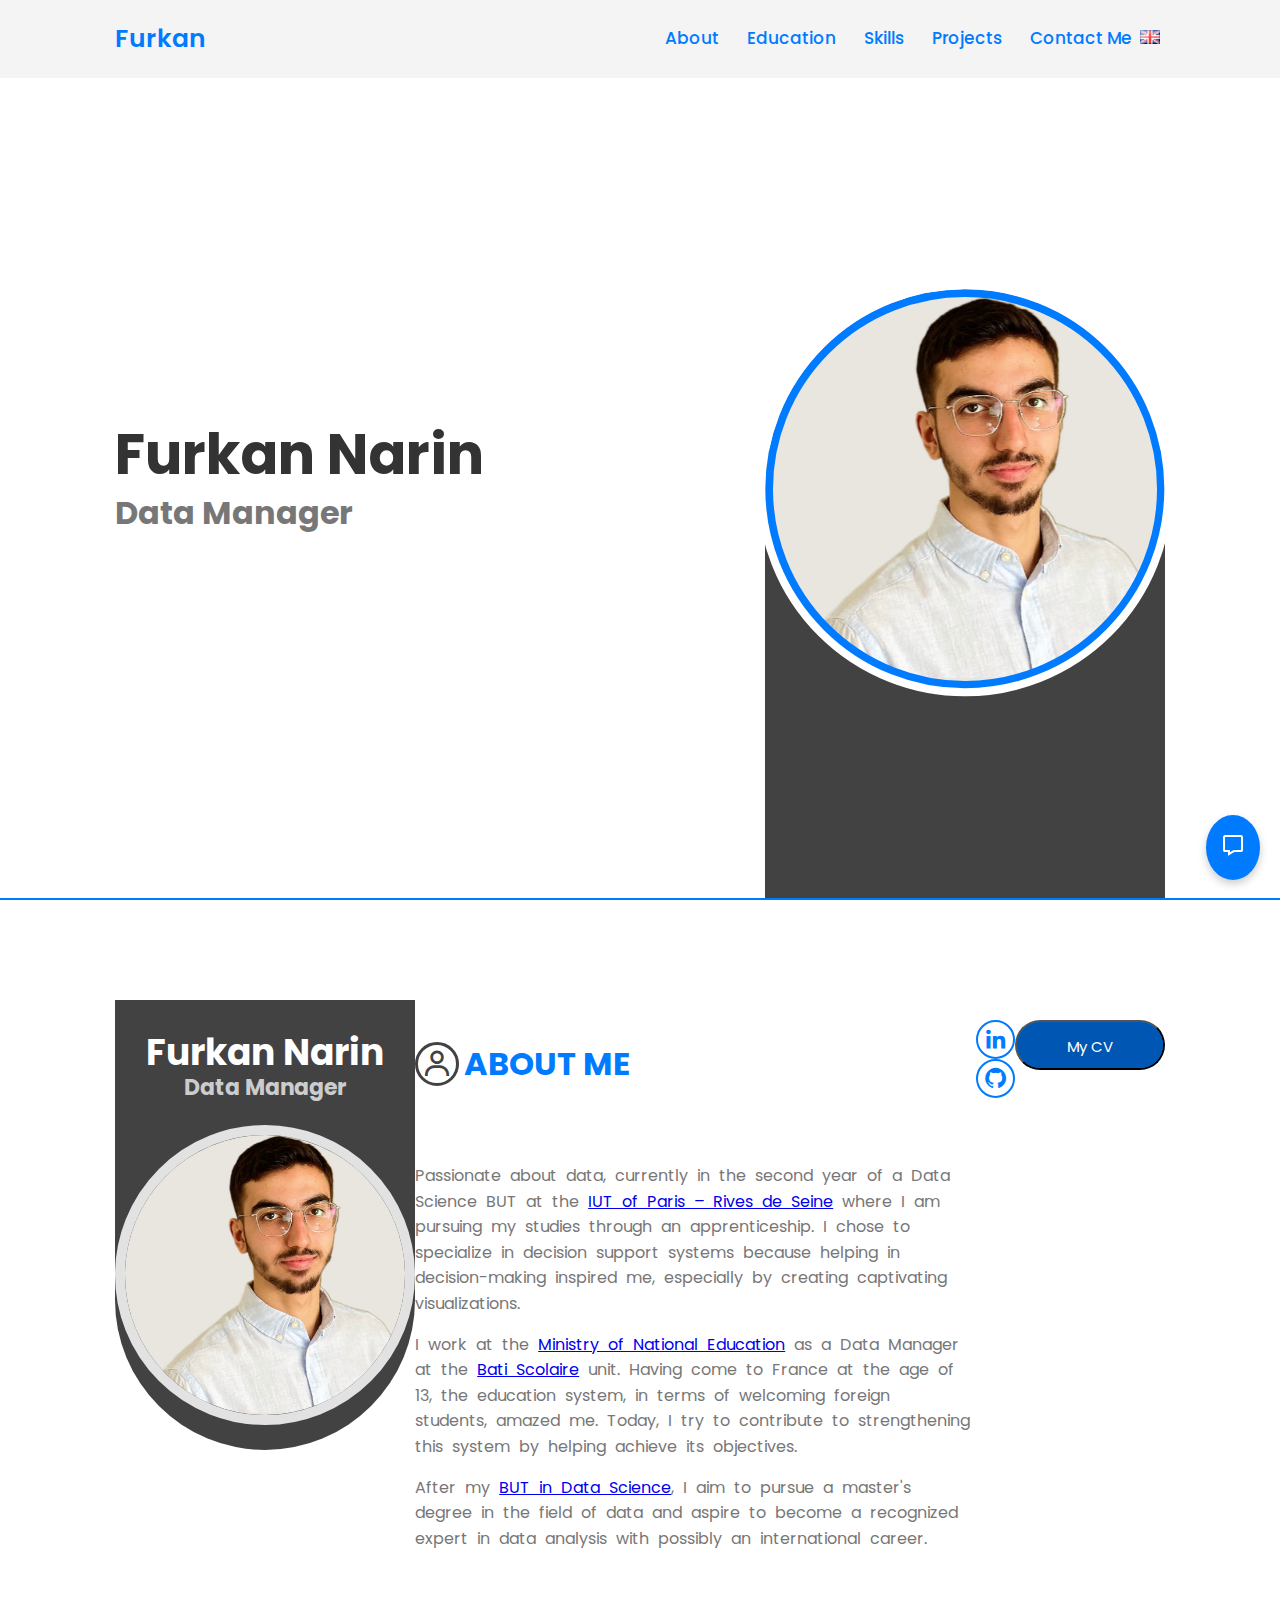
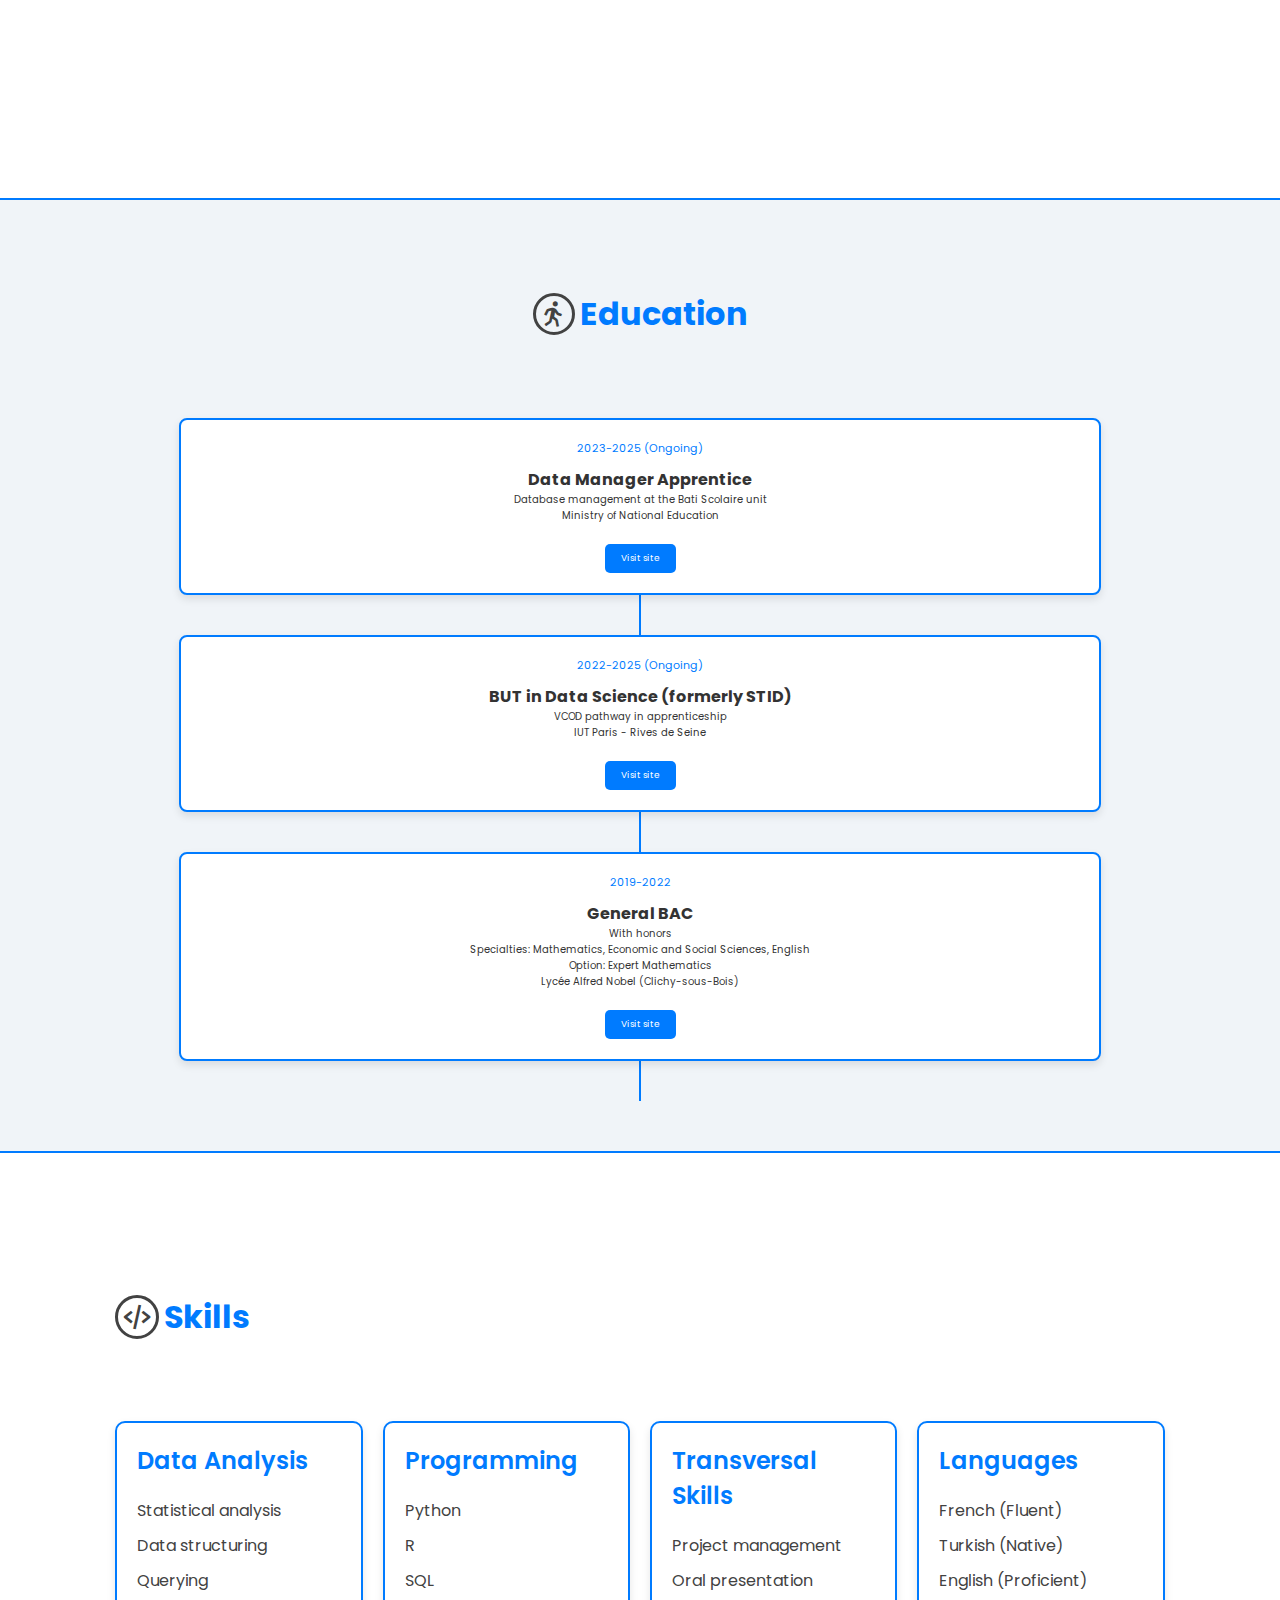
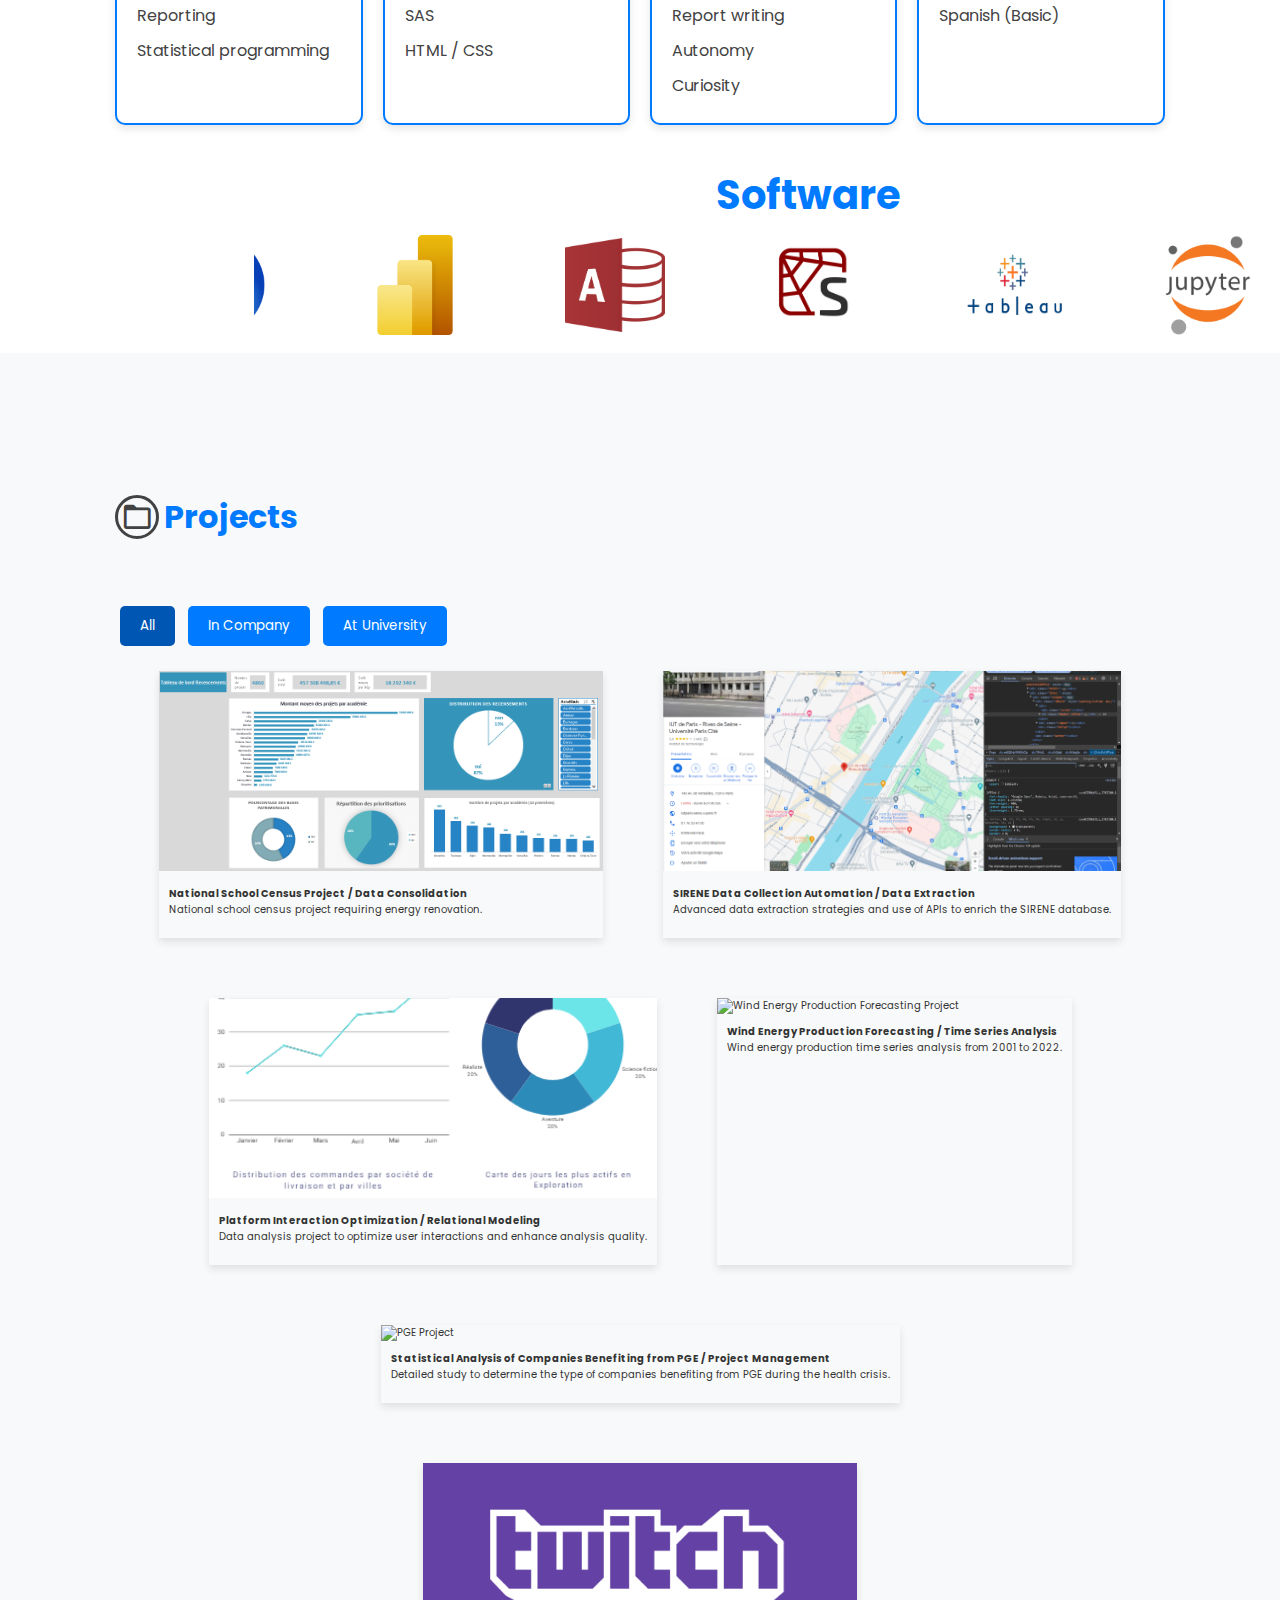
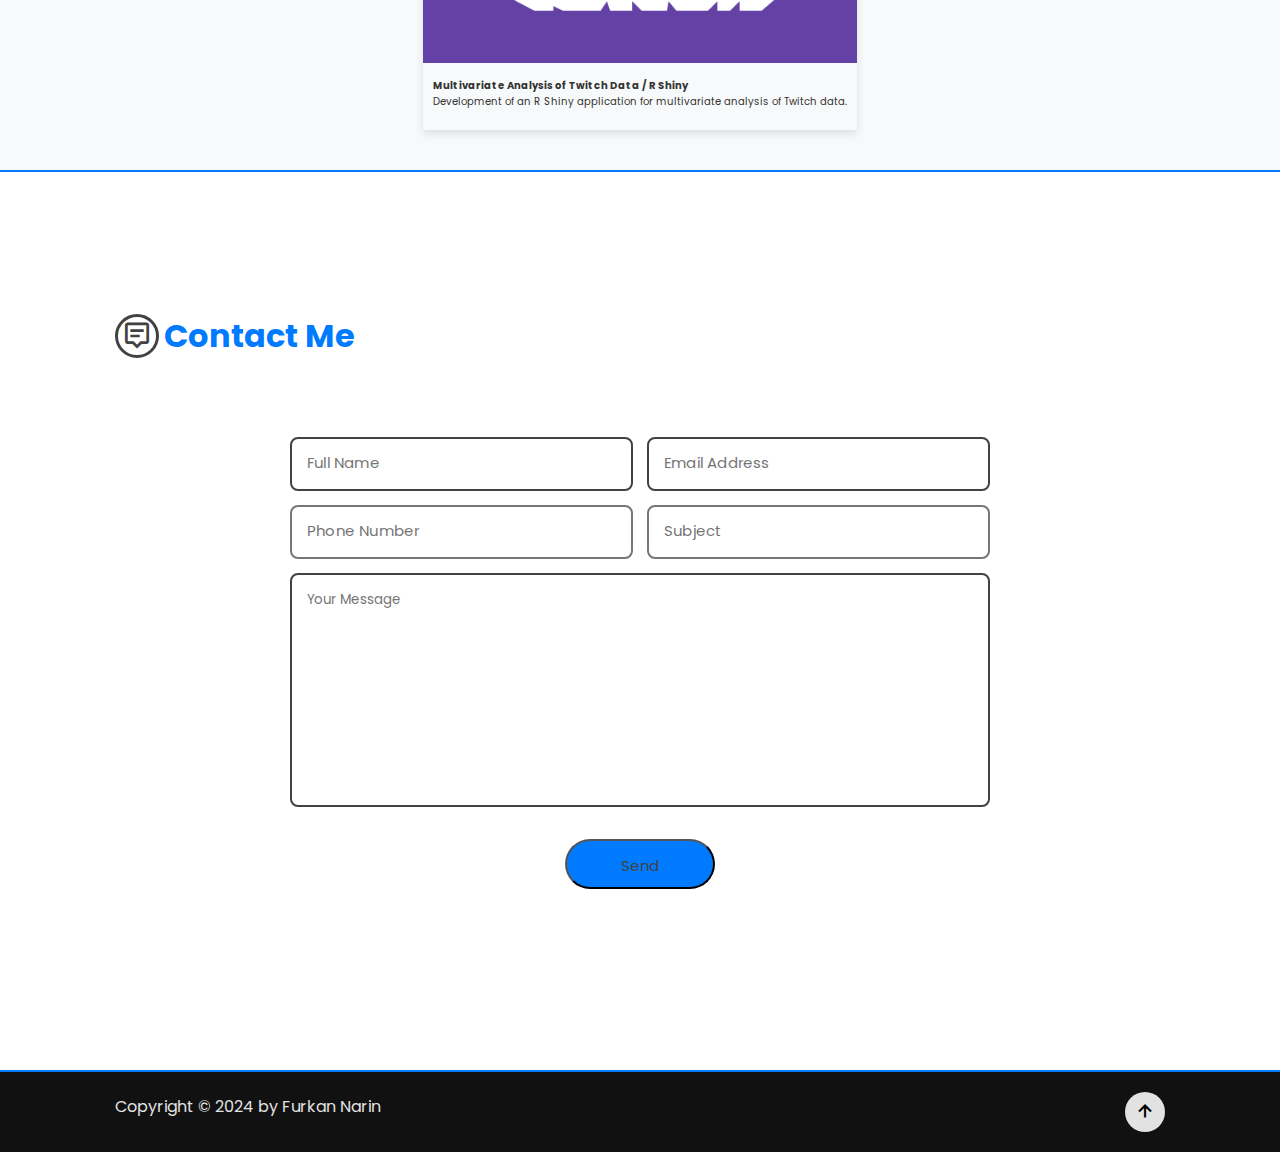
==== index_en.html @ cdf483d4 "Add files via upload" ====
<!DOCTYPE html>
<html lang="en">

<head>
    <meta charset="UTF-8">
    <meta name="viewport" content="width=device-width, initial-scale=1.0">
    <title>Furkan Narin</title>
    <link rel="stylesheet" href="style.css">
    <link href='https://unpkg.com/boxicons@2.1.4/css/boxicons.min.css' rel='stylesheet'>
</head>

<body>

    <!-- HEADER -->
    <header class="header">
        <a href="#" class="logo">Furkan</a>
        <nav class="navbar">
            <a href="#about">About</a>
            <a href="#education">Education</a>
            <a href="#skills">Skills</a>
            <a href="#projects">Projects</a>
            <a href="#contact">Contact Me</a>
            <div class="dropdown">
                <button class="dropbtn"><img src="image/en.png" alt="English" class="flag"></button>
                <div class="dropdown-content">
                    <a href="index.html"><img src="image/fr.png" alt="Français" class="flag"></a>
                </div>
            </div>
        </nav>
        <i class='bx bx-menu' id="menu"></i>
    </header>

    <!-- HOMEPAGE -->
    <section class="home" id="home">
        <div class="text-content">
            <h2>Furkan Narin</h2>
            <h5>Data Manager</h5>
            <div class="social-media">
            </div>
        </div>
        <div class="image-cover">
            <div class="image" style="background-image: url('image/preuve/MdSay.png');"></div>
            <div class="background"></div>
        </div>
    </section>

    <!-- ABOUT SECTION -->
    <section class="about" id="about">
        <div class="about-img-cover">
            <div class="image-content">
                <h2>Furkan Narin</h2>
                <h5>Data Manager</h5>
                <img src="image/preuve/MdSay.png" alt="Furkan Narin">
            </div>
        </div>
        <div class="about-text-content">
            <h3 class="title"><i class='bx bx-user'></i>ABOUT ME</h3>
            <p>Passionate about data, currently in the second year of a Data Science BUT at the <a href="https://www.iut.parisdescartes.fr/" target="_blank">IUT of Paris – Rives de Seine</a> where I am pursuing my studies through an apprenticeship. I chose to specialize in decision support systems because helping in decision-making inspired me, especially by creating captivating visualizations.</p>
            <p>I work at the <a href="https://www.education.gouv.fr/" >Ministry of National Education</a> as a Data Manager at the <a href="https://batiscolaire.education.gouv.fr/" target="_blank">Bati Scolaire</a> unit. Having come to France at the age of 13, the education system, in terms of welcoming foreign students, amazed me. Today, I try to contribute to strengthening this system by helping achieve its objectives.</p>
            <p>After my <a href="https://iutparis-seine.u-paris.fr/metiers-de-la-data/bachelor-universitaire-de-technologie-stid/">BUT in Data Science</a>, I aim to pursue a master's degree in the field of data and aspire to become a recognized expert in data analysis with possibly an international career.</p>
        </div>
        <div class="social-media">
            <a href="https://www.linkedin.com/in/furkan-narin" target="_blank"><i class='bx bxl-linkedin'></i></a>
            <a href="https://github.com/furkannarin1" target="_blank"><i class='bx bxl-github'></i></a>
        </div>
        <div class="dropdown">
            <button class="btn">My CV</button>
            <div class="dropdown-content">
                <a href="CV_FurkanNarin (1).pdf" target="_blank">FR</a>
                <a href="NARIN_Furkan_CV_EN.pdf" target="_blank">EN</a>
            </div>
        </div>
    </section>

    <!-- EDUCATION SECTION -->
    <section class="education" id="education">
        <h2 class="title"><i class='bx bx-walk' style="font-size: 30px;"></i> Education</h2>
        <div class="timeline">
            <div class="timeline-item">
                <div class="timeline-content">
                    <div class="date">2023-2025 (Ongoing)</div>
                    <h3>Data Manager Apprentice</h3>
                    <p>Database management at the Bati Scolaire unit<br>Ministry of National Education</p>
                    <a href="https://www.education.gouv.fr/" target="_blank" class="more-info">Visit site</a>
                </div>
            </div>
            <div class="timeline-item">
                <div class="timeline-content">
                    <div class="date">2022-2025 (Ongoing)</div>
                    <h3>BUT in Data Science (formerly STID)</h3>
                    <p>VCOD pathway in apprenticeship<br>IUT Paris - Rives de Seine</p>
                    <a href="https://www.iut.parisdescartes.fr/" target="_blank" class="more-info">Visit site</a>
                </div>
            </div>
            <div class="timeline-item">
                <div class="timeline-content">
                    <div class="date">2019-2022</div>
                    <h3>General BAC</h3>
                    <p>With honors<br>Specialties: Mathematics, Economic and Social Sciences, English<br>Option: Expert Mathematics<br>Lycée Alfred Nobel (Clichy-sous-Bois)</p>
                    <a href="https://lyceealfrednobel.fr/" target="_blank" class="more-info">Visit site</a>
                </div>
            </div>
        </div>
    </section>

    <!-- SKILLS SECTION -->
    <section class="skills" id="skills">
        <h3 class="title"><i class='bx bx-code-alt'></i>Skills</h3>
        <div class="skill-container">
            <!-- Data Analysis Skills -->
            <div class="skill-card">
                <h4>Data Analysis</h4>
                <ul>
                    <li>Statistical analysis</li>
                    <li>Data structuring</li>
                    <li>Querying</li>
                    <li>Reporting</li>
                    <li>Statistical programming</li>
                </ul>
            </div>

            <!-- Programming Skills -->
            <div class="skill-card">
                <h4>Programming</h4>
                <ul>
                    <li>Python</li>
                    <li>R</li>
                    <li>SQL</li>
                    <li>SAS</li>
                    <li>HTML / CSS</li>
                </ul>
            </div>

            <!-- Transversal Skills -->
            <div class="skill-card">
                <h4>Transversal Skills</h4>
                <ul>
                    <li>Project management</li>
                    <li>Oral presentation</li>
                    <li>Report writing</li>
                    <li>Autonomy</li>
                    <li>Curiosity</li>
                </ul>
            </div>

            <!-- Language Skills -->
            <div class="skill-card">
                <h4>Languages</h4>
                <ul>
                    <li>French (Fluent)</li>
                    <li>Turkish (Native)</li>
                    <li>English (Proficient)</li>
                    <li>Spanish (Basic)</li>
                </ul>
            </div>

            <!-- Software Skills -->
            <div class="software-skills">
                <h4>Software</h4>
                <div class="carousel-container">
                    <div class="carousel">
                        <div class="carousel-item">
                            <a href="https://fr.wikipedia.org/wiki/RStudio" target="_blank">
                                <img src="image/logo/RStudio.png" alt="RStudio" title="RStudio"/>
                            </a>
                        </div>
                        <div class="carousel-item">
                            <a href="https://www.microsoft.com/fr-fr/power-platform/products/power-bi" target="_blank">
                                <img src="image/logo/powerbi.png" alt="Power BI" title="Power BI"/>
                            </a>
                        </div>
                        <div class="carousel-item">
                            <a href="https://www.microsoft.com/fr-fr/microsoft-365/access" target="_blank">
                                <img src="image/logo/Access.png" alt="Access" title="Access"/>
                            </a>
                        </div>
                        <div class="carousel-item">
                            <a href="https://www.spyder-ide.org/" target="_blank">
                                <img src="image/logo/spyder.png" alt="Spyder" title="Spyder"/>
                            </a>
                        </div>        
                        <div class="carousel-item">
                            <a href="https://www.tableau.com/fr-fr" target="_blank">
                                <img src="image/logo/Tableau.png" alt="Tableau desktop" title="Tableau desktop"/>
                            </a>
                        </div>
                        <div class="carousel-item">
                            <a href="https://jupyter.org/" target="_blank">
                                <img src="image/logo/Jupyter.png" alt="Jupyter" title="Jupyter"/>
                            </a>
                        </div>
                        <div class="carousel-item">
                            <a href="https://www.microsoft.com/fr-fr/microsoft-365/excel" target="_blank">
                                <img src="image/logo/excel.png" alt="Excel" title="Excel"/>
                            </a>
                        </div>
                    </div>
                </div>
            </div>
        </div>
    </section>

    <!-- PROJECTS SECTION -->
    <section class="projects" id="projects">
        <h3 class="title"><i class='bx bx-folder'></i>Projects</h3>
        <div class="filter-buttons">
            <button class="filter-btn active" data-filter="all">All</button>
            <button class="filter-btn" data-filter="entreprise">In Company</button>
            <button class="filter-btn" data-filter="formation">At University</button>
            <div class="sub-filter-buttons">
                <button class="sub-filter-btn" data-filter="premiere-annee">First Year</button>
                <button class="sub-filter-btn" data-filter="deuxieme-annee">Second Year</button>
            </div>
        </div>
        
        <div class="project-container">
            <!-- Project 1 Card -->
            <div class="project-card entreprise" onclick="openModal('modal1')">
                <img src="image/preuve/imgProjet1.png" alt="National School Census Project">
                <div class="project-info">
                    <h4>National School Census Project / Data Consolidation</h4>
                    <p>National school census project requiring energy renovation.</p>
                </div>
            </div>

            <!-- Project 2 Card -->
            <div class="project-card formation deuxieme-annee" onclick="openModal('modal2')">
                <img src="image/preuve/imgProjet2.png" alt="SIRENE Data Automation Project">
                <div class="project-info">
                    <h4>SIRENE Data Collection Automation / Data Extraction</h4>
                    <p>Advanced data extraction strategies and use of APIs to enrich the SIRENE database.</p>
                </div>
            </div>

            <!-- Project 3 Card -->
            <div class="project-card formation deuxieme-annee" onclick="openModal('modal3')">
                <img src="image/preuve/imgProjet3.png" alt="User Data Analysis Project">
                <div class="project-info">
                    <h4>Platform Interaction Optimization / Relational Modeling</h4>
                    <p>Data analysis project to optimize user interactions and enhance analysis quality.</p>
                </div>
            </div>

            <!-- Project 4 Card -->
            <div class="project-card formation deuxieme-annee" onclick="openModal('modal4')">
                <img src="image/preuve/imgProjet4.png" alt="Wind Energy Production Forecasting Project">
                <div class="project-info">
                    <h4>Wind Energy Production Forecasting / Time Series Analysis</h4>
                    <p>Wind energy production time series analysis from 2001 to 2022.</p>
                </div>
            </div>

            <!-- Project 5 Card -->
            <div class="project-card formation premiere-annee" onclick="openModal('modal5')">
                <img src="image/preuve/imgProjet5.png" alt="PGE Project">
                <div class="project-info">
                    <h4>Statistical Analysis of Companies Benefiting from PGE / Project Management</h4>
                    <p>Detailed study to determine the type of companies benefiting from PGE during the health crisis.</p>
                </div>
            </div>

            <!-- Project 6 Card -->
            <div class="project-card formation deuxieme-annee" onclick="openModal('modal6')">
                <img src="image/preuve/imgProjet6.png" alt="R Shiny Project">
                <div class="project-info">
                    <h4>Multivariate Analysis of Twitch Data / R Shiny</h4>
                    <p>Development of an R Shiny application for multivariate analysis of Twitch data.</p>
                </div>
            </div>
        </div>

        <!-- Modals for each project -->
        <div id="modal1" class="modal">
            <div class="modal-content">
                <span class="close" onclick="closeModal('modal1')">&times;</span>
                <h2>National School Survey / Data Consolidation</h2>
                <p>
                    At the beginning of the project, I gathered databases from communities that responded to the letter sent by the Ministry of National Education 
                    and the Ministry of Ecological Transition, inviting them to send a list of schools in need of priority renovation according to three main criteria:
                </p>
                <ul class="highlight-list">
                    <li>Energy consumption</li>
                    <li>Dilapidation</li>
                    <li>Pedagogical evolution affecting the building</li>
                </ul>
                <p>
                    As part of the National School Survey Project, carried out since November 2023 with the Ministry of National Education and Youth, 
                    I had the opportunity to develop my skills in data science and project management. 
                    This ambitious project aimed to survey the renovation efforts of school buildings across France. 
                    As the principal responsible for the project within the Bâti Scolaire team, I worked autonomously while receiving occasional help from my colleagues.
                </p>
                <p><strong>Context and project challenges:</strong> Our mission was to provide a comprehensive analysis to guide decisions related to sustainable educational infrastructure. This involved collecting precise information on the number of renovation projects and associated investments.</p>
                <p><strong>Objectives and constraints:</strong> A major constraint was the diversity of file formats (PDF, Word) and sources (rectorates, prefectures), requiring rigorous data standardization.</p>
                <p><strong>Approach:</strong> To overcome the difficulties related to managing data from different formats and sources, I learned to automate the integration of PDF and Word files into Excel. I developed techniques to insert and standardize data, which allowed me to improve my Excel skills. The approach included consolidating data from various sources into a centralized database and creating an intuitive dashboard to visualize the extent of renovations and facilitate strategic analyses for the ministry.</p>
                <img src="image/preuve/preuveProjet1.png" alt="Automating PDF Import to Excel">
                <p><strong>Results:</strong> This project resulted in the creation of a complete centralized database with detailed information by department and academy. An interactive dashboard was developed to show the needs, especially economic, of schools. This outcome highlighted the importance of sustainable infrastructure in educational institutions and established benchmarks for strategic advancements.</p>
                <img src="image/preuve/pvProjet1.PNG" alt="Dashboard">
                <p><strong>Skills developed and challenges encountered:</strong> Throughout this project, I developed and strengthened several key skills: data consolidation and management, project management, autonomy, adaptability. One major challenge was managing data from different file formats, especially converting from PDF to Excel. To overcome this, I learned to automate data integration, thus improving my Excel skills to effectively standardize formats.</p>
                <p><strong>Location:</strong> <i class='bx bx-map'></i> 110 rue de Grenelle - - <a href="https://batiscolaire.education.gouv.fr/" target="_blank">Bâti Scolaire</a></p>
            </div>
        </div>

        <div id="modal2" class="modal">
            <div class="modal-content">
                <span class="close" onclick="closeModal('modal2')">&times;</span>
                <h2>Automated Web Data Collection</h2>
                <p><strong>Context:</strong></p>
                <p>Our two-person team deployed advanced strategies in data extraction, API usage, and web scraping to enrich the SIRENE database.</p>
                <p><strong>Objectives and constraints:</strong></p>
                <p>Enrich the SIRENE database with geographical and additional information, facilitating geospatial analyses. A major constraint was managing large amounts of data, necessitating efficient processing methods. Additionally, we had to manage API rate limitations.</p>
                <p><strong>Approach:</strong></p>
                <p>To overcome difficulties related to managing data from different formats and sources, we used Python and Pandas for data extraction and manipulation, integrated the Address API to retrieve geographical coordinates, and used web scraping on Google Maps to locate each establishment. Managing very large files required us to work in chunks of 1000 lines to execute the code correctly. Additionally, we handled API rate limitations by introducing a 2-second delay to overcome these restrictions.</p>
                <p>For those unfamiliar with these terms:
                    <ul class="highlight-list">
                        <li><strong>API (Application Programming Interface):</strong> A set of rules and tools allowing software applications to communicate with each other. In this project, it was used to retrieve geographical data.</li>
                        <li><strong>Web Scraping:</strong> A technique used to extract large amounts of data from websites. In this project, it was used to collect location data from Google Maps.</li>
                        <li><strong>Pandas:</strong> A Python library used for data manipulation and analysis. It provides data structures and functions needed to work efficiently with structured data.</li>
                    </ul>
                </p>
                <img src="image/preuve/preuveProjet2.PNG" alt="Python Code">
                <p><strong>Results:</strong></p>
                <p>This project successfully linked geographical coordinates to most establishments and enriched the database with additional information. An interactive dashboard was developed to show the needs, especially geospatial, of the establishments.</p>
                <div class="images-container">
                    <img src="image/preuve/pvProjet2.PNG" alt="Updated Database">
                    <img src="image/preuve/new_imageProjet2.PNG" alt="Address + API">
                </div>
                <p><strong>Skills developed:</strong></p>
                <p>Throughout this project, I enhanced my skills in data manipulation, API usage, and web scraping techniques. I also learned to manage large files and overcome technical limitations related to APIs.</p>
                <p><strong>Location:</strong> <i class='bx bx-map'></i> 143 Av. de Versailles, 75016 Paris - <a href="https://www.iut.parisdescartes.fr/" target="_blank">IUT Paris - Rives de Seine</a></p>
                <button onclick="window.open('BenYacoub_Narin_CollecteWeb_CompteRendu.pdf', '_blank')">Open Deliverable</button>
            </div>
        </div>

        <div id="modal3" class="modal">
            <div class="modal-content">
                <span class="close" onclick="closeModal('modal3')">&times;</span>
                <h2>Data Integration</h2>
                <p>Our project aimed to decipher and improve client interactions with books on the platform, to optimize operations and enhance data analysis quality.</p>
                <p><strong>Project Context and Challenges:</strong> My main mission was to set up relational modeling and a data warehouse using SQL and RStudio.</p>
                <p><strong>My Mission Objectives:</strong> Started with data modeling, developed a data warehouse using SQL to organize and analyze user data.</p>
                <img src="image/preuve/preuveProjet3.PNG" alt="Rstudio Code">
                <p><strong>Activities Completed:</strong> Also used RStudio to visualize data and facilitate statistical interpretations.</p>
                <p><strong>Results Achieved:</strong> The analysis system we set up allowed clear visualization of user behavior, providing valuable insights for strategic decisions.</p>
                <img src="image/preuve/pvProjet3.PNG" alt="SQL Code">
                <p><strong>Skills Developed and Challenges Faced:</strong> One major challenge was project organization, requiring improved task distribution. My SQL and RStudio skills were essential to overcome these obstacles.</p>
                <p><strong>Location:</strong> <i class='bx bx-map'></i> 143 Av. de Versailles, 75016 Paris - <a href="https://www.iut.parisdescartes.fr/" target="_blank">IUT Paris - Rives de Seine</a></p>
                <button onclick="window.open('benyacoub_narin_boumediene_rapport.pdf', '_blank')">Open Deliverable</button>
            </div>
        </div>

        <div id="modal4" class="modal">
            <div class="modal-content">
                <span class="close" onclick="closeModal('modal4')">&times;</span>
                <h2>Wind Energy Production Forecasting / Time Series Analysis</h2>
                <p><strong>Context:</strong> At the US Energy Information Administration (EIA), our task was to explore time series related to electricity production from 2001 to 2022, focusing on wind energy production. This project was carried out as part of a SAE at IUT Paris Rives de Seine.</p>
                <p><strong>Objectives and Constraints:</strong> The main objective was to provide a thorough analysis of trends and forecasts for this essential component of the energy landscape.</p>
                <p><strong>Approach:</strong> We had to organize and manage our time effectively as we had limited hours. Initially, my colleague and I struggled to coordinate, but we overcame these difficulties towards the end. Additionally, using the R language required meticulous attention to detail and result reliability. It was crucial to carefully verify each line of code to ensure the accuracy of the results obtained.</p>
                <p><strong>Results:</strong> Through this project, we strengthened our skills in data analysis and time series forecasting. Applying techniques such as time series decomposition and forecasting models like Holt-Winters and ARMA highlighted hidden dynamics in wind energy production data. Our analyses provided precise forecasts for 2022 and 2023, revealing the characteristics and trends of wind energy production.</p>
                <img src="image/preuve/preuveProjet4.png" alt="Forecast Graph">
                <p><strong>Skills:</strong> I developed project management skills, time series analysis, and programming with R.</p>
                <img src="image/preuve/pvProjet4.png" alt="R Code">
                <p><strong>Location:</strong> <i class='bx bx-map'></i> 143 Av. de Versailles, 75016 Paris - <a href="https://www.iut.parisdescartes.fr/" target="_blank">IUT Paris - Rives de Seine</a></p>                
                <button onclick="window.open('DaSilva_Narin_SAE_Series.pdf', '_blank')">Open Deliverable</button>
            </div>
        </div>

        <div id="modal5" class="modal">
            <div class="modal-content">
                <span class="close" onclick="closeModal('modal5')">&times;</span>
                <h2>Statistical Analysis of Companies Benefiting from State-Guaranteed Loans (PGE)</h2>
                <p><strong>Context:</strong> This project was carried out in June 2023 with three colleagues from the IUT de Paris – Rives de Seine. We analyzed companies benefiting from PGE, loans intended to support companies in difficulty during the health crisis.</p>
                <p><strong>Objectives and Constraints:</strong> Define the type of companies benefiting from PGE based on the database provided by the Ministry of Economy.</p>
                <p><strong>Approach:</strong> We used RStudio to clean the data, Tableau to visualize the data and create relevant charts. Organizing a team of four over a long period was challenging, especially with interruptions between sessions. We overcame these challenges by staying in touch during these periods and working collaboratively.</p>
                <img src="image/preuve/preuveProjet5.png" alt="Tableau Graph">
                <p><strong>Points of Vigilance and Skill Development:</strong> Particular attention was paid to time management and team organization. This project allowed me to develop project management skills, team communication, and introduced me to project management concepts.</p>
                <p><strong>Results:</strong> We made an oral presentation on Canva in front of our teacher, highlighting the types of companies benefiting from PGE.</p>
                <img src="image/preuve/pvProjet5.png" alt="Presentation">
                <p><strong>Skills Developed:</strong> Project management, teamwork, Tableau, R Studio, data visualization, oral and written communication.</p>
                <p><strong>Location:</strong> <i class='bx bx-map'></i> 143 Av. de Versailles, 75016 Paris - <a href="https://www.iut.parisdescartes.fr/" target="_blank">IUT Paris - Rives de Seine</a></p>
                <button onclick="window.open('projetPGE_Narin.pdf', '_blank')">Open Deliverable</button>
            </div>
        </div>

        <div id="modal6" class="modal">
            <div class="modal-content">
                <span class="close" onclick="closeModal('modal6')">&times;</span>
                <h2>Multivariate Analysis of Twitch Data / R Shiny</h2>
                <p><strong>Context:</strong> This individual project was carried out as part of the VCOD pathway at IUT de Paris – Rives de Seine. It involves developing an R Shiny application for multivariate analysis of Twitch data.</p>
                <p><strong>Objectives and Constraints:</strong> Design a Shiny application aimed at investors, helping them choose one or more channels to invest in. The project had to be done independently.</p>
                <img src="image/preuve/preuveProjet6.PNG" alt="Statistiqe générale">
                <p><strong>Approach:</strong> I used R Shiny to develop the application. Working alone on this project required great autonomy, as we had a few lessons and then had to complete the application by ourselves. Additionally, it was necessary to understand and master the syntax of R Shiny, a technology I was discovering for the first time. By consulting available resources and practicing regularly, I overcame these difficulties.</p>
                <p><strong>Points of Vigilance and Skill Development:</strong> Particular attention was paid to autonomy and learning new tools. This project allowed me to develop skills in R Shiny, multivariate analysis, and web application development.</p>
                <p><strong>Results:</strong> I deployed the R Shiny application on shinyapps.io, where it works correctly and presents the requested univariate, bivariate and multivariate analyses.</p>
                <img src="image/preuve/pvProjet6.PNG" alt="Analyse univariée">
                <p><strong>Skills Developed:</strong> Autonomy, R Shiny, multivariate analysis, web application development.</p>
                <p><strong>Location:</strong> <i class='bx bx-map'></i> 143 Av. de Versailles, 75016 Paris - <a href="https://www.iut.parisdescartes.fr/" target="_blank">IUT Paris - Rives de Seine</a></p>
                <button onclick="window.open('url_du_livrable.pdf', '_blank')">Open Deliverable</button>
            </div>
        </div>
    </section>

    <!-- CONTACT SECTION -->
    <section class="contact" id="contact">
        <h3 class="title"><i class='bx bx-message-alt-detail'></i>Contact Me</h3>
        <form action="mailto:furkannarin02@gmail.com" method="post" enctype="text/plain">
            <div class="input-box">
                <input type="text" placeholder="Full Name" required>
                <input type="email" placeholder="Email Address" required>
            </div>
            <div class="input-box">
                <input type="tel" placeholder="Phone Number">
                <input type="text" placeholder="Subject">
            </div>
            <textarea name="message" cols="30" rows="10" placeholder="Your Message" required></textarea>
            <input type="submit" value="Send" class="btn">
        </form>
    </section>
    
    <footer>
        <div class="text-footer">
            <p>Copyright © 2024 by Furkan Narin</p>
        </div>
        <a href="#"><i class='bx bx-up-arrow-alt'></i></a>
    </footer>

    <script>
        const section = document.querySelectorAll('section');
        const navLink = document.querySelectorAll('header nav a');
        window.onscroll = () => {
            section.forEach(sec => {
                let top = window.scrollY;
                let offset = sec.offsetTop - 150;
                let height = sec.offsetHeight;
                let id = sec.getAttribute('id');
                if (top > offset && top < offset + height) {
                    navLink.forEach(links => {
                        links.classList.remove('active')
                        document.querySelector('header nav a[href*=' + id + ']').classList.add('active')
                    })
                }
            })
            var header = document.querySelector('.header')
            header.classList.toggle('sticky', window.scrollY > 100);
            menubar.classList.remove('bx-x');
            navbar.classList.remove('active')
        }
        let menubar = document.querySelector('#menu');
        let navbar = document.querySelector('.navbar');
        menubar.onclick = () => {
            menubar.classList.toggle('bx-x');
            navbar.classList.toggle('active');
        }
        function openModal(modalId) {
            document.getElementById(modalId).style.display = 'block';
        }
        
        function closeModal(modalId) {
            document.getElementById(modalId).style.display = 'none';
        }
    </script>

    <script>
        document.addEventListener('DOMContentLoaded', function () {
            const carousel = document.querySelector('.carousel');
            const items = carousel.querySelectorAll('.carousel-item');
            const prevBtn = document.querySelector('.carousel-prev');
            const nextBtn = document.querySelector('.carousel-next');
            let currentIndex = 0;

            function updateCarousel() {
                const itemWidth = items[0].offsetWidth + 40; // item width + padding
                carousel.style.transform = `translateX(-${currentIndex * itemWidth}px)`;
            }

            nextBtn.addEventListener('click', () => {
                currentIndex = (currentIndex + 1) % items.length;
                updateCarousel();
            });

            prevBtn.addEventListener('click', () => {
                currentIndex = (currentIndex - 1 + items.length) % items.length;
                updateCarousel();
            });
        });
    </script>

    <script src="script.js"></script>

    <div class="contact-icon" id="contactIcon">
        <i class='bx bx-message'></i>
    </div>
    
    <div class="contact-info" id="contactInfo">
        <div class="contact-header">
            <span class="close" id="closeContactInfo">&times;</span>
            <h4>Contact Me</h4>
        </div>
        <p><strong>Email:</strong> <a href="mailto:furkannarin02@gmail.com">furkannarin02@gmail.com</a></p>
        <p><strong>Phone:</strong> +33 7 68 54 11 33</p>
        <div class="social-media">
            <a href="https://www.linkedin.com/in/furkan-narin" target="_blank"><i class='bx bxl-linkedin'></i></a>
            <a href="https://github.com/furkannarin1" target="_blank"><i class='bx bxl-github'></i></a>
        </div>
    </div>

    <script>
        document.addEventListener('DOMContentLoaded', function () {
            const contactIcon = document.getElementById('contactIcon');
            const contactInfo = document.getElementById('contactInfo');
            const closeContactInfo = document.getElementById('closeContactInfo');
    
            contactIcon.addEventListener('click', function () {
                contactInfo.style.display = 'block';
            });
    
            closeContactInfo.addEventListener('click', function () {
                contactInfo.style.display = 'none';
            });
    
            // Close contact info when clicking outside of it
            window.addEventListener('click', function (event) {
                if (event.target == contactInfo) {
                    contactInfo.style.display = 'none';
                }
            });
        });
    </script>

<script>
    document.addEventListener('DOMContentLoaded', function () {
        const filterBtns = document.querySelectorAll('.filter-btn');
        const subFilterBtns = document.querySelectorAll('.sub-filter-btn');
        const subFilterContainer = document.querySelector('.sub-filter-buttons');
        const projects = document.querySelectorAll('.project-card');

        function filterProjects(filter) {
            projects.forEach(project => {
                if (filter === 'all' || project.classList.contains(filter)) {
                    project.style.display = 'block';
                } else {
                    project.style.display = 'none';
                }
            });
        }

        filterBtns.forEach(btn => {
            btn.addEventListener('click', function () {
                filterBtns.forEach(btn => btn.classList.remove('active'));
                this.classList.add('active');

                const filter = this.getAttribute('data-filter');
                if (filter === 'formation') {
                    subFilterContainer.style.display = 'block';
                    filterProjects('formation');
                } else {
                    subFilterContainer.style.display = 'none';
                    subFilterBtns.forEach(btn => btn.classList.remove('active'));
                    filterProjects(filter);
                }
            });
        });

        subFilterBtns.forEach(btn => {
            btn.addEventListener('click', function () {
                subFilterBtns.forEach(btn => btn.classList.remove('active'));
                this.classList.add('active');

                const filter = this.getAttribute('data-filter');
                filterProjects(filter);
            });
        });

        // Display all projects by default on page load
        filterProjects('all');
    });
</script>
    
</body>
</html>
---- style.css ----
@import url('https://fonts.googleapis.com/css2?family=Poppins:ital,wght@0,300;0,400;0,500;1,500&display=swap');

* {
    margin: 0;
    padding: 0;
    font-family: "Poppins";
    box-sizing: border-box;
    scroll-behavior: smooth;
}

html {
    font-size: 62.5%;
    overflow-x: hidden;
}

body {
    background-color: #ffffff; /* Sets the overall background to white */
    color: #333; /* Default text color to darker grey for readability */
    font-family: 'Poppins', sans-serif; /* Ensures font consistency */
}



.header {
    position: fixed;
    left: 0;
    top: 0;
    display: flex;
    justify-content: space-between;
    align-items: center;
    width: 100%;
    padding: 2rem 9%;
    z-index: 100;
    background: #f4f4f4; /* Very light grey background for header */
}
.sticky {
    border-bottom: 2px solid #007BFF; /* Maintaining blue contrast */
    background: #f4f4f4;
}
.header a {
    text-decoration: none;
    color: #007BFF; /* Blue color maintained for links */
}

.logo {
    font-size: 2.5rem;
    font-weight: 600;
    color: #007BFF; /* Blue color for logo */
}

.navbar a {
    display: inline-block;
    font-size: 1.7rem;
    font-weight: 450;
    margin-left: 2.5rem;
    color: #007BFF; /* Blue color maintained for navigation */
    border-bottom: 2px solid transparent;
    transition: .3s ease;
}
.navbar a:hover, a.active {
    color: #0056b3; /* Darker blue on hover */
    border-bottom-color: #0056b3; /* Border color changes on hover */
}

#menu {
    font-size: 2.7rem;
    color: #007BFF; /* Consistent blue for menu icon */
    display: none;
}

section {
    min-height: 100vh;
    padding: 10rem 9% 2rem;
    border-bottom: 2px solid #007BFF; /* Blue bottom border for sections */
}

.home {
    display: flex;
    justify-content: space-between;
    align-items: center;
}

.btn {
    display: inline-block;
    width: 200px;
    height: 50px;
    background-color: #007BFF;
    color: #ffffff;
    font-size: 16px;
    text-align: center;
    line-height: 50px;
    border-radius: 25px;
    text-decoration: none;
    transition: background-color 0.3s;
    cursor: pointer;
}

.btn:hover {
    background-color: #0056b3;
}

.dropdown {
    position: relative;
    display: inline-block;
}

.dropdown-content {
    display: none;
    position: absolute;
    background-color: #f1f1f1;
    min-width: 160px;
    box-shadow: 0px 8px 16px 0px rgba(0,0,0,0.2);
    z-index: 1;
}

.dropdown-content a {
    color: black;
    padding: 12px 16px;
    text-decoration: none;
    display: block;
}

.dropdown-content a:hover {
    background-color: #ddd;
}

.dropdown:hover .dropdown-content {
    display: block;
}



.text-content {
    max-width: 65rem;
}

.text-content h2 {
    font-size: 5.6rem;
    line-height: 1.2;
    color: #333; /* Dark grey for heading */
}

.text-content h5 {
    font-size: 3.2rem;
    color: #777; /* Medium grey for subtitles */
}

.text-content p {
    font-size: 1.5rem;
    margin-top: .5rem;
    color: #555; /* Medium dark grey for paragraph */
}

.social-media {
    margin-top: 2rem;
}

.social-media i {
    display: inline-flex;
    font-size: 2.5rem;
    color: #007BFF; /* Blue icons */
    border: .2rem solid #007BFF; /* Blue border */
    border-radius: 50%;
    padding: .5rem;
    margin-left: .5rem;
    cursor: pointer;
    transition: .5s ease;
}

.social-media i:hover {
    background: #007BFF; /* Blue background on hover */
    color: #ffffff; /* White text on hover */
    box-shadow: 0 0 5px #000;
}

.btn {
    width: 15rem;
    height: 5rem;
    margin-top: 2rem;
    background: #007BFF; /* Blue button background */
    color: #ffffff; /* White text on buttons */
    font-size: 1.5rem;
    border-radius: 5rem;
    position:relative;
    overflow: hidden;
    z-index: 1;
    transition: .2s ease;
}

.btn:hover {
    background: #0056b3; /* Darker blue on hover */
}

.btn::before {
    content: "";
    position:absolute;
    left: 0;
    top: 0;
    height: 100%;
    width: 100%;
    background: #0056b3; /* Darker blue for effect */
    z-index: -1;
    transition: .7s ease;
}

.btn:hover::before {
    width: 0; /* Disappear effect on hover */
}

.image-cover {
    width: 40rem;
    height: 100%;
}

.image {
    height: 40rem;
    width: 40rem;
    background: url(profile.jpg) no-repeat;
    background-position: center;
    background-size: cover;
    border-radius: 50%;
    border: 8px solid #007BFF; /* Blue border for images */
    position:relative;
}

.image::after {
    content: "";
    position:absolute;
    left: 50%;
    top: 50%;
    transform: translate(-50%, -50%);
    height: 104%;
    width: 104%;
    border: 8px solid #ffffff; /* White inner border */
    border-radius: 50%;
}

.background {
    position: absolute;
    top: 50%;
    height: 50%;
    width: 40rem;
    background: #424242; /* Dark grey for contrast */
    z-index: -1;
}

.about {
    display: flex;
    justify-content: space-between;
}

.about-img-cover {
    height: 45rem;
    width: 35rem;
}

.about-img-cover h2 {
    font-size: 3.6rem;
    color: #ffffff; /* White text for contrast */
}

.about-img-cover h5 {
    font-size: 2.2rem;
    color: #ccc; /* Light grey for details */
    line-height: .7;
    margin-bottom: 3rem;
}

.image-content {
    background: #424242; /* Dark grey background for content area */
    height: 100%;
    width: 100%;
    display: flex;
    justify-content:center;
    align-items:center;
    flex-direction:column;
    border-bottom-left-radius: 300px;
    border-bottom-right-radius: 300px;
}

.about-img-cover img {
    height: 30rem;
    width: 30rem;
    object-fit: cover;
    border-radius: 50%;
    border: 1rem solid #e2e2e2; /* Light grey border */
}

.title {
    font-size: 4rem;
    display:inline-flex;
    align-items:center;
}

.title i {
    color: #424242;
    border: .3rem solid #424242;
    border-radius: 50%;
    margin-right: .5rem;
    padding: .3rem;
}

.about-text-content {
    max-width: 65rem;
}

.about-text-content p {
    font-size: 1.6rem;
    word-spacing: .5rem;
    color: #777;
    margin-top: 1.5rem;
}


#education {
    background-color: #f0f4f8; /* Light background color for the section */
    color: #333;
    padding: 50px 5%; /* Adjusted padding for better responsiveness */
    text-align: center; /* Ensure the title is centered */
}

.title {
    color: #007BFF; /* Blue color for titles to maintain the theme */
    margin: 40px 0 60px; /* Increase margin for better spacing and visibility */
    font-size: 3.2rem; /* Larger font size for more prominence */
    font-weight: bold; /* Bold font for added emphasis */
    text-align: center; /* Ensures the title is centered and visible */
}


.timeline {
    display: flex;
    flex-direction: column;
    align-items: center;
    position: relative;
    margin-top: 20px;
}

.timeline::before {
    content: '';
    position: absolute;
    left: 50%;
    top: 0;
    bottom: 0;
    width: 2px;
    background-color: #007BFF; /* Blue vertical line for timeline */
    transform: translateX(-50%);
}

.timeline-item {
    width: 80%; /* Increased width for better readability */
    margin-bottom: 40px; /* Increased space between blocks */
}

.timeline-content {
    background-color: #ffffff; /* White background for content boxes */
    border-radius: 8px;
    border: 2px solid #007BFF; /* Blue border for emphasis */
    padding: 20px;
    box-shadow: 0 4px 8px rgba(0, 0, 0, 0.1); /* Subtle shadow for depth */
    position: relative;
}

.timeline-item:nth-child(odd) .timeline-content {
    align-self: flex-start; /* Aligns the content to the left */
}

.timeline-item:nth-child(even) .timeline-content {
    align-self: flex-end; /* Aligns the content to the right */
}

.more-info {
    display: inline-block;
    background-color: #007BFF;
    color: #ffffff;
    text-decoration: none;
    border-radius: 5px;
    padding: 8px 16px;
    font-size: 0.9rem;
    transition: background-color 0.3s;
    margin-top: 10px;
}

.more-info:hover {
    background-color: #0056b3;
    text-decoration: underline;
}

.date {
    font-size: 1.1rem;
    color: #007BFF; /* Blue for dates */
    margin-bottom: 10px;
}

h3 {
    font-size: 1.6rem; /* Slightly larger for heading prominence */
    color: #333;
}

p {
    font-size: 1rem;
    line-height: 1.6;
    margin-bottom: 10px; /* Adds space before the link */
}




/* Skills Section */
.skill-container {
    display: flex;
    flex-wrap: wrap;
    justify-content: space-around;
    gap: 20px;
    padding: 2rem 0;
}

.skill-card {
    flex: 1 1 20%;
    background-color: #ffffff;
    border: 2px solid #007BFF;
    border-radius: 10px;
    padding: 20px;
    box-shadow: 0 4px 8px rgba(0,0,0,0.1);
    transition: transform 0.3s ease-in-out;
}

.skill-card:hover {
    transform: scale(1.05);
}

.skill-card h4 {
    color: #007BFF;
    font-size: 2.4rem;
    font-weight: 600;
    margin-bottom: 15px;
}

.skill-card ul {
    list-style: none;
    padding: 0;
}

.skill-card li {
    font-size: 1.6rem;
    color: #424242;
    padding: 5px 0;
}

@media (max-width: 768px) {
    .skill-container {
        flex-direction: column;
        align-items: center;
    }

    .skill-card {
        flex-basis: 80%;
    }
}

/* Carousel Styles */
.software-skills {
    margin-top: 2rem;
    text-align: center;
}

.software-skills h4 {
    font-size: 4rem;
    color: #007BFF;
    margin-bottom: 1rem;
}

.carousel-container {
    display: flex;
    flex-direction: column;
    align-items: center;
    overflow: hidden;
    width: 80%;
    margin: auto;
}

.carousel {
    display: flex;
    align-items: center;
    white-space: nowrap;
    animation: scroll 30s linear infinite; /* Adjust the duration for speed */
}

.carousel-item {
    display: inline-block;
    margin: 0 50px; /* Increased spacing between logos */
}

.carousel-item img {
    max-width: 100px;
    max-height: 100px; /* Ensure the logos fit within a square */
    width: auto;
    height: auto;
    transition: transform 0.3s ease-in-out;
}

.carousel-controls {
    display: flex;
    justify-content: space-between;
    width: 50%;
    margin-top: 1rem;
}

.carousel-prev,
.carousel-next {
    background-color: #007BFF;
    border: none;
    color: white;
    padding: 10px 20px;
    font-size: 1rem;
    cursor: pointer;
    border-radius: 5px;
    transition: background-color 0.3s ease-in-out;
}

.carousel-prev:hover,
.carousel-next:hover {
    background-color: #0056b3;
}

@keyframes scroll {
    0% {
        transform: translateX(60%);
        opacity: 0; /* Start fully transparent */
    }
    10% {
        opacity: 1; /* Fade in */
    }
    90% {
        opacity: 1; /* Keep fully visible for most of the scroll */
    }
    100% {
        transform: translateX(calc(-100% - 60px));
        opacity: 0; /* Fade out */
    }
}



.carousel-container:hover .carousel {
    animation-play-state: paused;
}







.row {
    display: flex;
    column-gap: 4rem;
    flex-wrap: wrap;
}

.column {
    flex: 1 1 30rem;
}

/* Projects section adjustments */
.projects {
    padding-top: 100px; /* Adjust this value based on the size of your header */
    margin-top: -100px; /* Negative margin to offset the padding if necessary */
    background: #f8f9fa; /* Optional: sets a background color if not already set */
    box-sizing: border-box; /* Ensures the padding does not affect the overall height */
}

.project-card {
    margin: 20px; /* Provides space between cards */
    box-shadow: 0 4px 8px rgba(0,0,0,0.1); /* Optional: enhances the card appearance */
    transition: box-shadow 0.3s ease-in-out; /* Smooth transition for shadow */
}

.project-card:hover {
    box-shadow: 0 8px 16px rgba(0,0,0,0.2); /* Enhanced shadow on hover */
}

.project-container {
    display: flex;
    justify-content: center; /* Centers the cards horizontally */
    flex-wrap: wrap; /* Allows cards to wrap to the next line */
    gap: 20px; /* Ensures spacing between the cards */
}


.project-card img {
    width: 100%;
    height: 200px;
    object-fit: cover;
}

.project-info {
    padding: 10px;
}

.modal {
    display: none;
    justify-content: center;
    align-items: center;
    position: fixed;
    z-index: 1;
    left: 0;
    top: 0;
    width: 100%;
    height: 100%;
    overflow: auto;
    background-color: rgba(0,0,0,0.4);
}

.modal-content {
    background-color: #fefefe;
    margin: 5% auto; /* Réduit le margin pour plus d'espace */
    padding: 20px;
    border: 1px solid #888;
    width: 80%; /* Augmente la largeur de la modale */
    max-width: 1000px; /* Largeur maximale augmentée */
    max-height: 90vh; /* Assure que la modale ne dépasse pas la hauteur de l'écran */
    overflow-y: auto; /* Ajoute un défilement si le contenu dépasse la hauteur */
}

.modal-content p {
    font-size: 1.4rem; /* Augmente encore la taille de la police */
    line-height: 1.6; /* Assure une bonne lisibilité */
}

.modal-content h2 {
    font-size: 2.2rem; /* Augmente encore la taille de la police du titre */
}

.modal-content img.modal-image {
    max-width: 100%; /* L'image occupe toute la largeur disponible */
    height: auto; /* Maintient les proportions de l'image */
    margin: 20px 0; /* Ajoute un espace autour de l'image */
    display: block; /* Assure que l'image prend toute la largeur disponible */
    box-sizing: border-box; /* Assure que le padding et la bordure sont inclus dans la taille totale */
}




.close {
    color: #aaaaaa;
    float: right;
    font-size: 28px;
    font-weight: bold;
}

.close:hover,
.close:focus {
    color: #000;
    text-decoration: none;
    cursor: pointer;
}


section form {
    max-width: 70rem;
    text-align: center;
    margin: 1rem auto;
    margin-bottom: 3rem;
}

.input-box {
    display: flex;
    justify-content: space-between;
    flex-wrap: wrap;
}
.input-box input, textarea{
    width: 100%;
    padding: 1.5rem;
    outline: none;
    border: .8rem;
    background: transparent;
    border: .2rem solid #777;
    gap: 2.5rem;
    margin: .7rem 0;
    border-radius: .8rem;
    transition: .3s ease;
}
input::placeholder{
    font-size: 1.5rem;
    letter-spacing: .02rem;
}
.input-box input{
    width: 49%;
}
input:focus,
input:invalid{
    border: .2rem solid #424242;
}

textarea{
    resize: none;
}
textarea:focus,
textarea:invalid{
    border: .2rem solid #424242;
}
.contact .btn{
    color: #424242;
    padding: 0rem;
    cursor: pointer;
    transition: .3s ease;
}
.contact .btn:hover{
    background: #424242;
    color: #cecece;
}

footer{
    background: #111;
    padding: 2rem 9%;
    display: flex;
    justify-content: space-between;
    align-items: center;
}

footer p{
    font-size: 1.6rem;
    color: #e2e2e2;
}
footer i{
    display: inline-flex;
    background: #e2e2e2;
    color: #000;
    justify-content: center;
    align-items: center;
    padding: .8rem;
    border-radius: 50%;
    font-size: 2.4rem;
}

.contact-icon {
    position: fixed;
    bottom: 20px;
    right: 20px;
    background-color: #007BFF; /* Blue background */
    color: #ffffff; /* White icon color */
    padding: 15px;
    border-radius: 50%;
    cursor: pointer;
    box-shadow: 0 4px 8px rgba(0, 0, 0, 0.2);
    z-index: 1000;
    font-size: 2.4rem;
    transition: background-color 0.3s, transform 0.3s;
}

.contact-icon:hover {
    background-color: #0056b3; /* Darker blue on hover */
    transform: scale(1.1); /* Slightly larger on hover */
}

.contact-info {
    display: none; /* Hidden by default */
    position: fixed;
    bottom: 100px;
    right: 20px;
    background-color: #ffffff; /* White background */
    color: #333; /* Default text color */
    padding: 20px;
    border-radius: 10px;
    box-shadow: 0 4px 8px rgba(0, 0, 0, 0.2);
    z-index: 1000;
    max-width: 300px;
    animation: fadeIn 0.5s;
}

.contact-info .contact-header {
    display: flex;
    justify-content: space-between;
    align-items: center;
    border-bottom: 1px solid #ccc;
    padding-bottom: 10px;
    margin-bottom: 10px;
}

.contact-info h4 {
    margin-top: 0;
    color: #007BFF; /* Blue heading */
    font-size: 1.8rem;
}

.contact-info .close {
    color: #aaa;
    font-size: 1.8rem;
    cursor: pointer;
    transition: color 0.3s;
}

.contact-info .close:hover {
    color: #000;
}

.contact-info p {
    margin: 10px 0;
}

.contact-info .social-media {
    margin-top: 10px;
    display: flex;
    justify-content: space-around;
}

.contact-info .social-media a {
    color: #007BFF; /* Blue icons */
    font-size: 2rem;
    transition: color 0.3s;
}

.contact-info .social-media a:hover {
    color: #0056b3; /* Darker blue on hover */
}

@keyframes fadeIn {
    from {
        opacity: 0;
    }
    to {
        opacity: 1;
    }
}

.dropdown {
    position: relative;
    display: inline-block;
}

.dropbtn {
    background-color: transparent;
    border: none;
    cursor: pointer;
    outline: none;
}

.dropdown-content {
    display: none;
    position: absolute;
    background-color: #f9f9f9;
    min-width: 50px;
    box-shadow: 0px 8px 16px 0px rgba(0,0,0,0.2);
    z-index: 1;
}

.dropdown-content a {
    color: black;
    padding: 5px 10px;
    text-decoration: none;
    display: block;
    text-align: center;
}

.dropdown-content a:hover {
    background-color: #f1f1f1;
}

.dropdown:hover .dropdown-content {
    display: block;
}

.flag {
    width: 20px;
    height: auto;
    margin: 0 5px;
}

.modal-content img {
    max-width: 100%; /* Ensures image doesn't exceed modal width */
    height: auto; /* Maintains aspect ratio */
    display: block;
    margin: 20px auto; /* Centers the image within the modal */
}

.sub-filter-buttons {
    display: none;
    margin-top: 10px;
}

.sub-filter-btn {
    display: inline-block;
    padding: 10px 20px;
    margin: 5px;
    background-color: #007BFF;
    color: white;
    border: none;
    cursor: pointer;
    border-radius: 5px;
    transition: background-color 0.3s;
}

.sub-filter-btn:hover {
    background-color: #0056b3;
}

.filter-btn {
    display: inline-block;
    padding: 10px 20px;
    margin: 5px;
    background-color: #007BFF;
    color: white;
    border: none;
    cursor: pointer;
    border-radius: 5px;
    transition: background-color 0.3s;
}

.filter-btn:hover {
    background-color: #0056b3;
}

.filter-btn.active, .sub-filter-btn.active {
    background-color: #0056b3;
}

.images-container {
    display: flex;
    gap: 10px; /* Ajoutez un espace entre les images, ajustez selon vos besoins */
}

.images-container img {
    max-width: 100%; /* Pour que les images ne dépassent pas la largeur du conteneur */
    height: auto; /* Pour maintenir les proportions des images */
}

.highlight-list {
    font-size: 1.2em; /* Augmente la taille de la police */
    line-height: 1.5em; /* Augmente l'espacement entre les lignes */
    margin: 20px 0; /* Ajoute un espace vertical autour de la liste */
    padding-left: 20px; /* Ajoute un espace à gauche de la liste */
}

.highlight-list li {
    margin-bottom: 10px; /* Ajoute un espace entre les éléments de la liste */
}





/* RESPONSIVE */

@media(max-width:1200px){
    html{
        font-size: 55%;
    }
}

@media(max-width:1110px){
    .header{
        padding: 2rem 3%;
    }
    section{
        padding: 10rem 3% 2rem;
    }
    .contact{
        min-height: auto;
    }
    footer{
        padding: 2rem 3%;
    }
}

@media(max-width:995px){
    .about-text-content{
        max-width: 51rem;
    }
}

@media(max-width:850px){
    html{
        font-size: 53%;
    }
}

@media(max-width:768px){
    #menu{
        display: block;
    }
    .navbar{
        position: absolute;
        left: 0;
        top: 100%;
        width: 100%;
        padding: 1rem 3%;
        background: #e2e2e2;
        border-top: 1px solid rgba(0, 0, 0, .2);
        display: none;
    }
    .navbar.active{
        display: block;
    }
    .navbar a{
        display: block;
        margin: 3rem 0;
        font-size: 2rem;
    }
    .home{
        flex-direction: column-reverse;
    }
    .background{
        display:none;
    }
    .image-cover{
        display: flex;
        justify-content: center;
        align-items: center;
    }
    .image{
        height: 27rem;
        width: 27rem;
        margin-top: 4rem;
    }
    .about{
        display: flex;
        flex-direction: column;
        justify-content: center;
        align-items: center;
    }
    .image-content{
        height: 90%;
        width: 90%;
    }
    .image-content img{
        height: 25rem;
        width: 25rem;
    }
}
@media(max-width:450px){
    html{
        font-size: 45%;
    }
   .input-box input{
        width: 100%;
    }
    .image{
        height: 32rem;
        width: 32rem;
    }
}
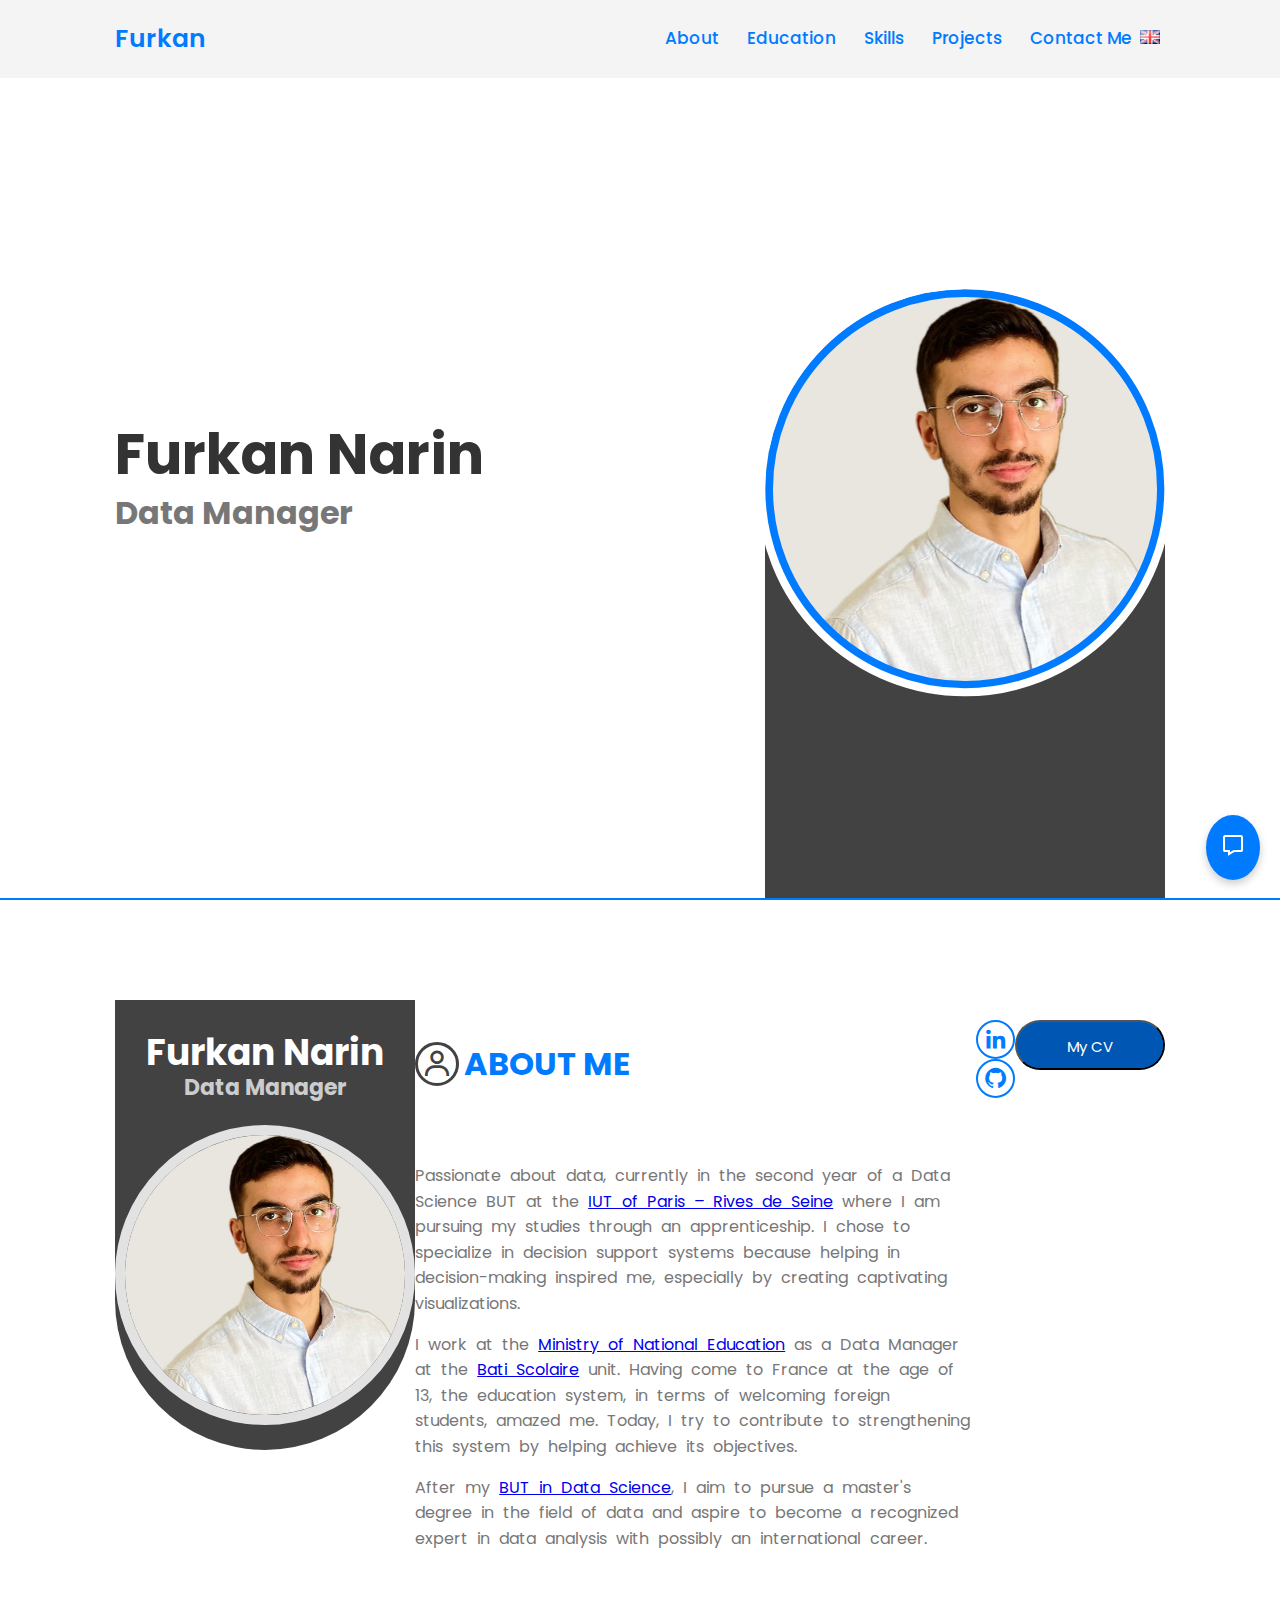
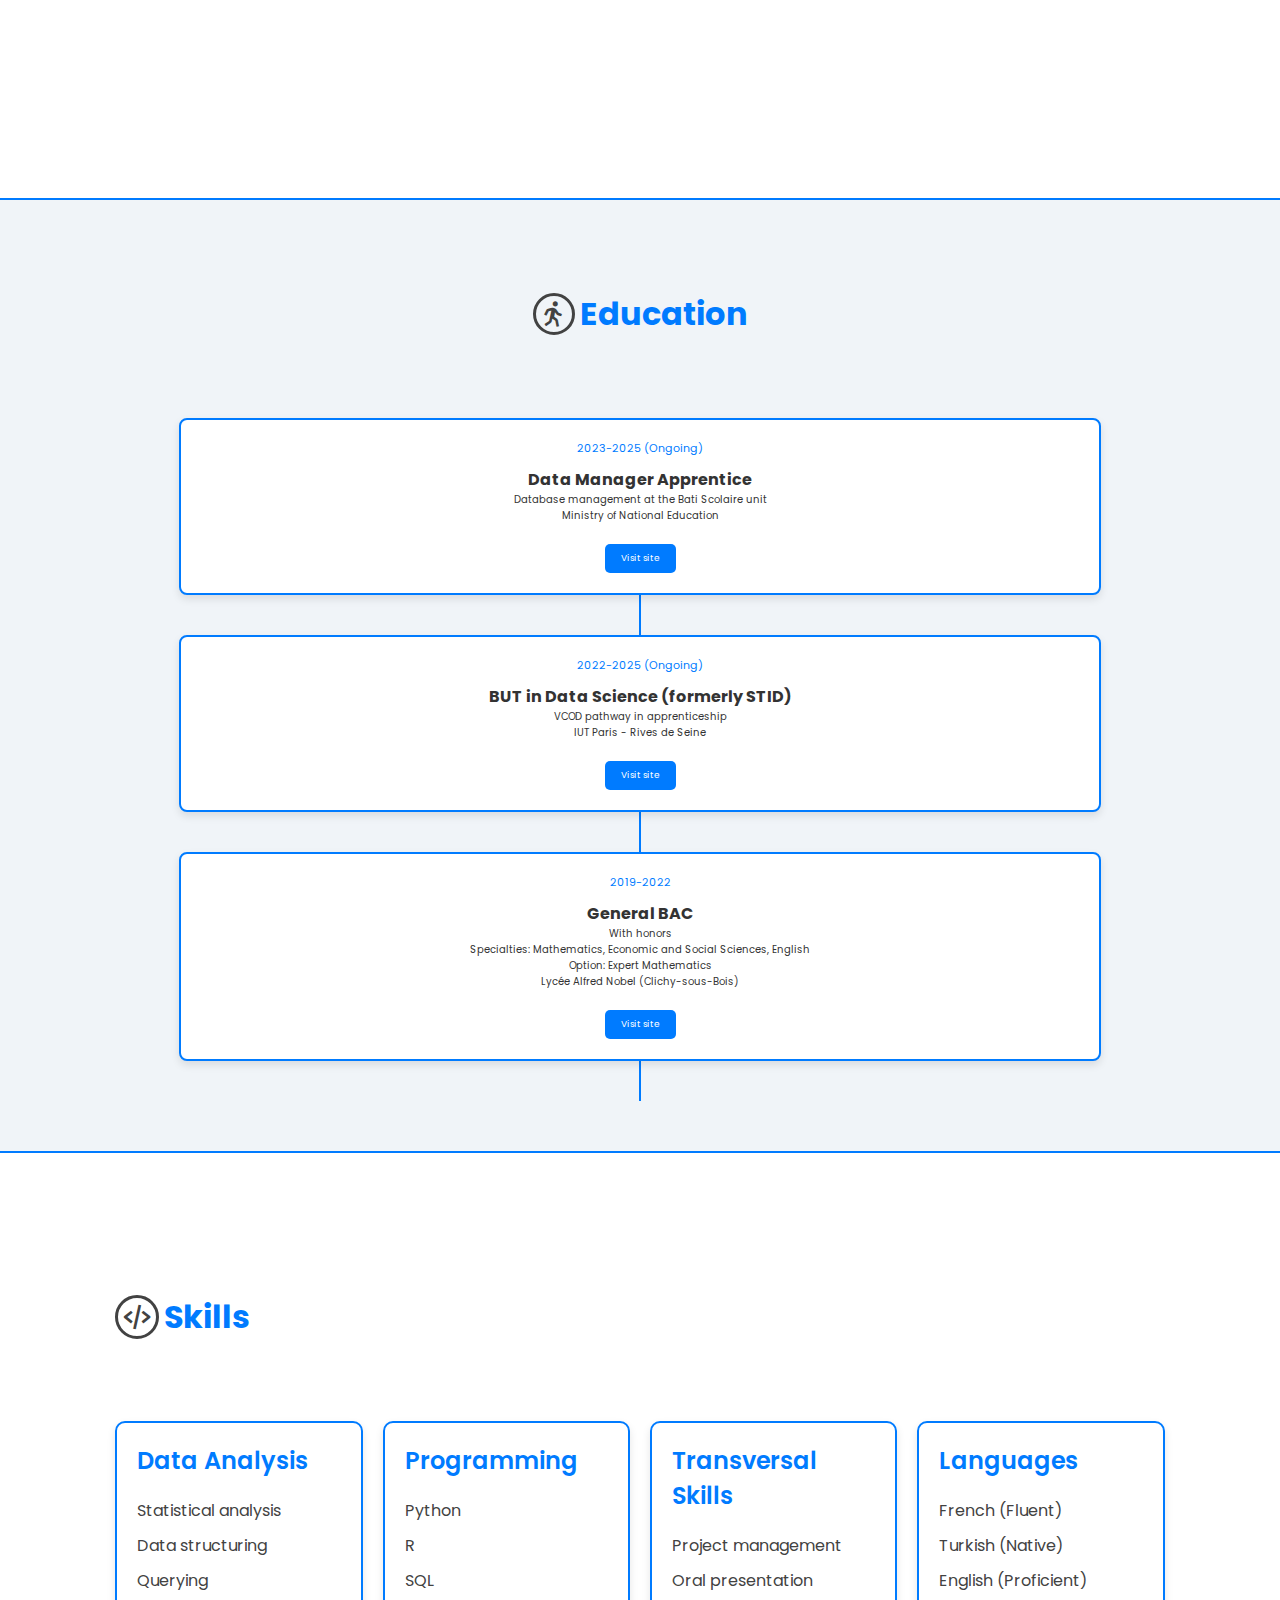
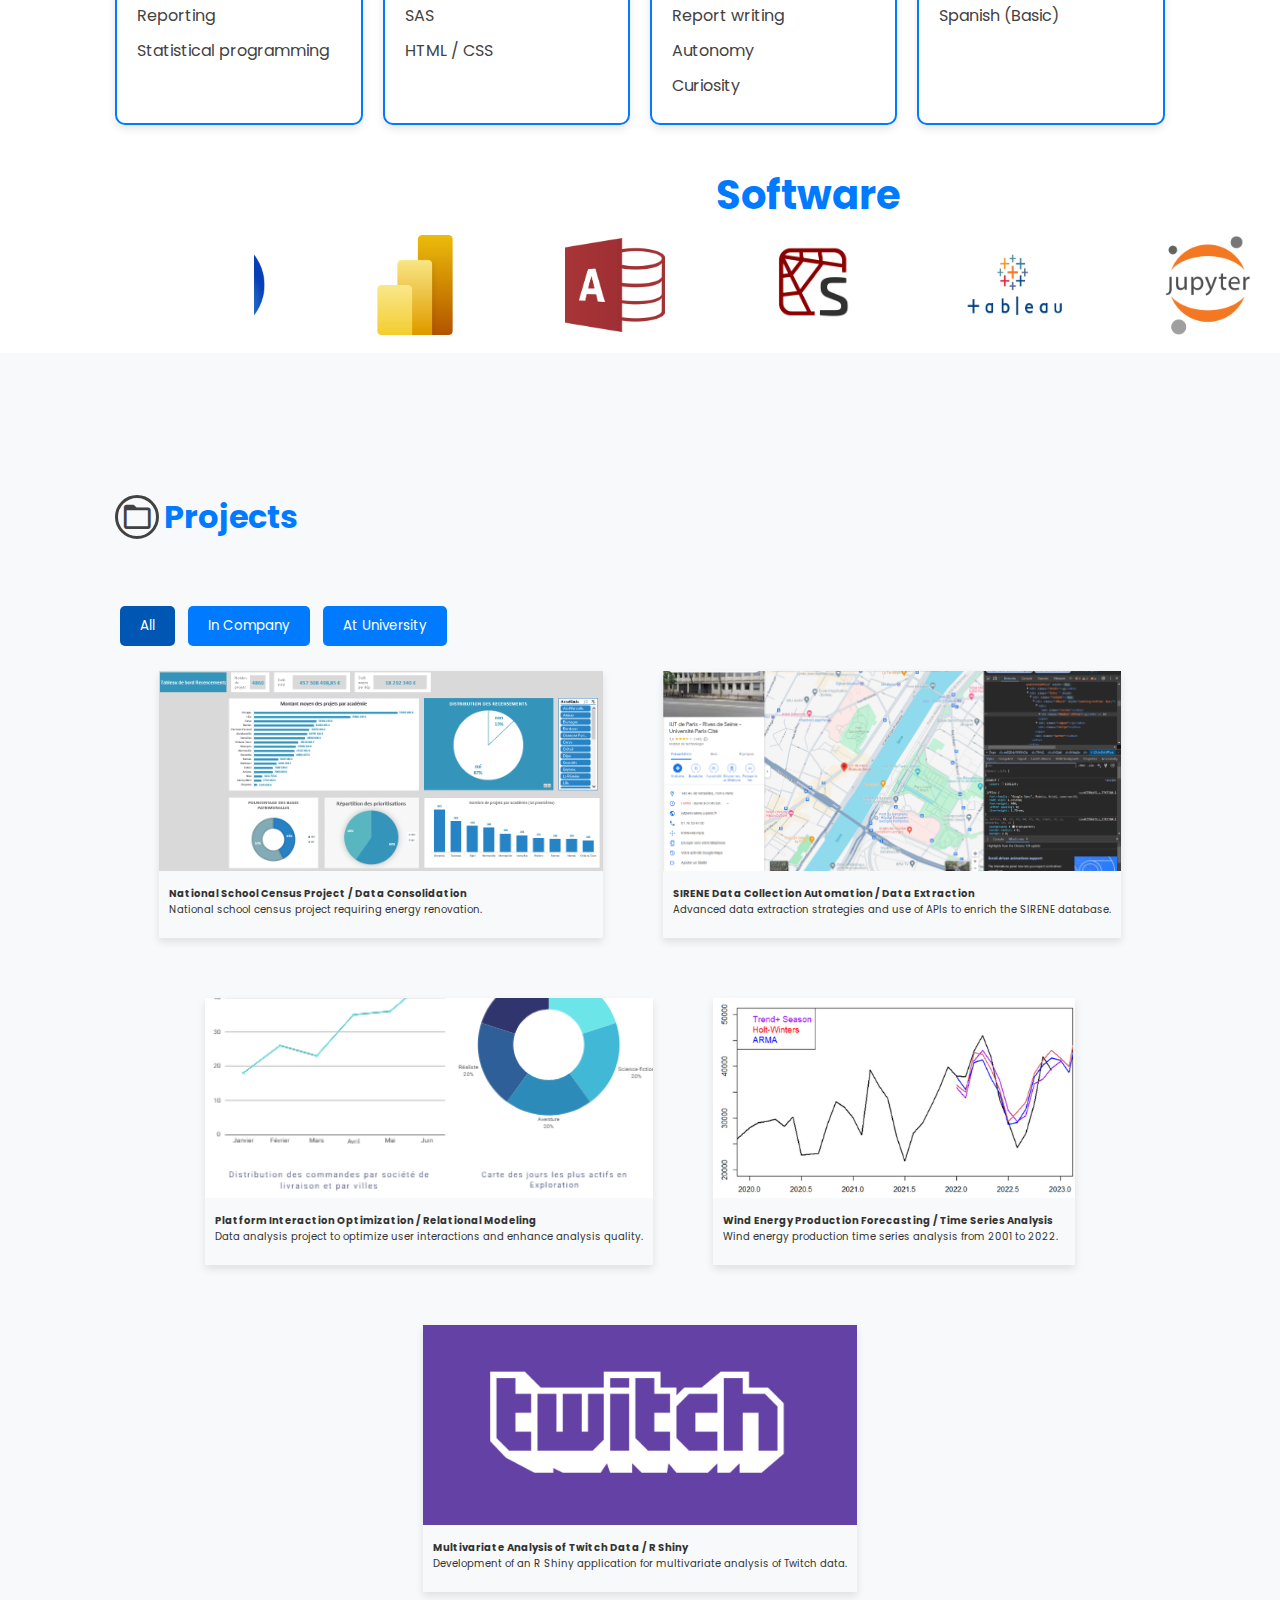
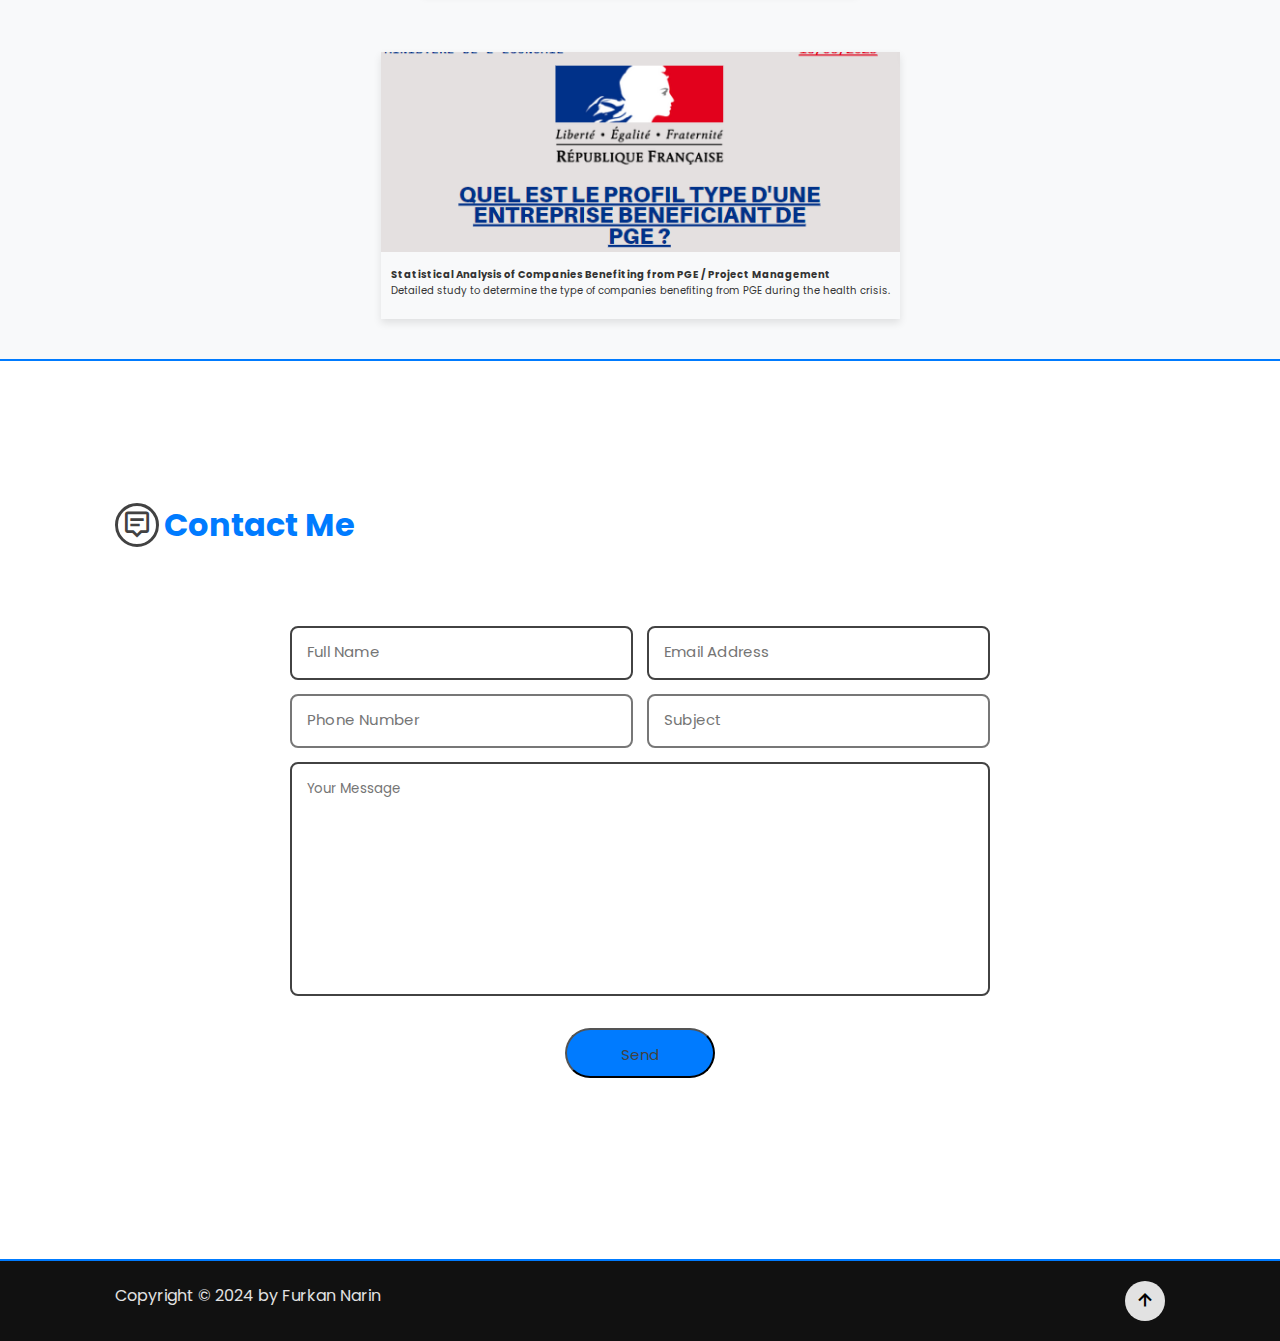
==== commit a7a4e266: "index_en.html" ====
--- a/index_en.html
+++ b/index_en.html
@@ -243,21 +243,13 @@
 
             <!-- Project 4 Card -->
             <div class="project-card formation deuxieme-annee" onclick="openModal('modal4')">
-                <img src="image/preuve/imgProjet4.png" alt="Wind Energy Production Forecasting Project">
+                <img src="image/preuve/imgProjet4.PNG" alt="Wind Energy Production Forecasting Project">
                 <div class="project-info">
                     <h4>Wind Energy Production Forecasting / Time Series Analysis</h4>
                     <p>Wind energy production time series analysis from 2001 to 2022.</p>
                 </div>
             </div>
 
-            <!-- Project 5 Card -->
-            <div class="project-card formation premiere-annee" onclick="openModal('modal5')">
-                <img src="image/preuve/imgProjet5.png" alt="PGE Project">
-                <div class="project-info">
-                    <h4>Statistical Analysis of Companies Benefiting from PGE / Project Management</h4>
-                    <p>Detailed study to determine the type of companies benefiting from PGE during the health crisis.</p>
-                </div>
-            </div>
 
             <!-- Project 6 Card -->
             <div class="project-card formation deuxieme-annee" onclick="openModal('modal6')">
@@ -267,6 +259,16 @@
                     <p>Development of an R Shiny application for multivariate analysis of Twitch data.</p>
                 </div>
             </div>
+
+            <!-- Project 5 Card -->
+            <div class="project-card formation premiere-annee" onclick="openModal('modal5')">
+                <img src="image/preuve/imgProjet5.PNG" alt="PGE Project">
+                <div class="project-info">
+                    <h4>Statistical Analysis of Companies Benefiting from PGE / Project Management</h4>
+                    <p>Detailed study to determine the type of companies benefiting from PGE during the health crisis.</p>
+                </div>
+            </div>
+
         </div>
 
         <!-- Modals for each project -->
@@ -292,7 +294,7 @@
                 <p><strong>Context and project challenges:</strong> Our mission was to provide a comprehensive analysis to guide decisions related to sustainable educational infrastructure. This involved collecting precise information on the number of renovation projects and associated investments.</p>
                 <p><strong>Objectives and constraints:</strong> A major constraint was the diversity of file formats (PDF, Word) and sources (rectorates, prefectures), requiring rigorous data standardization.</p>
                 <p><strong>Approach:</strong> To overcome the difficulties related to managing data from different formats and sources, I learned to automate the integration of PDF and Word files into Excel. I developed techniques to insert and standardize data, which allowed me to improve my Excel skills. The approach included consolidating data from various sources into a centralized database and creating an intuitive dashboard to visualize the extent of renovations and facilitate strategic analyses for the ministry.</p>
-                <img src="image/preuve/preuveProjet1.png" alt="Automating PDF Import to Excel">
+                <img src="image/preuve/preuveProjet1.PNG" alt="Automatisation d'importation d'un fichier PDF sur Excel">
                 <p><strong>Results:</strong> This project resulted in the creation of a complete centralized database with detailed information by department and academy. An interactive dashboard was developed to show the needs, especially economic, of schools. This outcome highlighted the importance of sustainable infrastructure in educational institutions and established benchmarks for strategic advancements.</p>
                 <img src="image/preuve/pvProjet1.PNG" alt="Dashboard">
                 <p><strong>Skills developed and challenges encountered:</strong> Throughout this project, I developed and strengthened several key skills: data consolidation and management, project management, autonomy, adaptability. One major challenge was managing data from different file formats, especially converting from PDF to Excel. To overcome this, I learned to automate data integration, thus improving my Excel skills to effectively standardize formats.</p>
@@ -356,9 +358,9 @@
                 <p><strong>Objectives and Constraints:</strong> The main objective was to provide a thorough analysis of trends and forecasts for this essential component of the energy landscape.</p>
                 <p><strong>Approach:</strong> We had to organize and manage our time effectively as we had limited hours. Initially, my colleague and I struggled to coordinate, but we overcame these difficulties towards the end. Additionally, using the R language required meticulous attention to detail and result reliability. It was crucial to carefully verify each line of code to ensure the accuracy of the results obtained.</p>
                 <p><strong>Results:</strong> Through this project, we strengthened our skills in data analysis and time series forecasting. Applying techniques such as time series decomposition and forecasting models like Holt-Winters and ARMA highlighted hidden dynamics in wind energy production data. Our analyses provided precise forecasts for 2022 and 2023, revealing the characteristics and trends of wind energy production.</p>
-                <img src="image/preuve/preuveProjet4.png" alt="Forecast Graph">
+                <img src="image/preuve/preuveProjet4.PNG" alt="Forecast Graph">
                 <p><strong>Skills:</strong> I developed project management skills, time series analysis, and programming with R.</p>
-                <img src="image/preuve/pvProjet4.png" alt="R Code">
+                <img src="image/preuve/pvProjet4.PNG" alt="R Code">
                 <p><strong>Location:</strong> <i class='bx bx-map'></i> 143 Av. de Versailles, 75016 Paris - <a href="https://www.iut.parisdescartes.fr/" target="_blank">IUT Paris - Rives de Seine</a></p>                
                 <button onclick="window.open('DaSilva_Narin_SAE_Series.pdf', '_blank')">Open Deliverable</button>
             </div>
@@ -371,10 +373,10 @@
                 <p><strong>Context:</strong> This project was carried out in June 2023 with three colleagues from the IUT de Paris – Rives de Seine. We analyzed companies benefiting from PGE, loans intended to support companies in difficulty during the health crisis.</p>
                 <p><strong>Objectives and Constraints:</strong> Define the type of companies benefiting from PGE based on the database provided by the Ministry of Economy.</p>
                 <p><strong>Approach:</strong> We used RStudio to clean the data, Tableau to visualize the data and create relevant charts. Organizing a team of four over a long period was challenging, especially with interruptions between sessions. We overcame these challenges by staying in touch during these periods and working collaboratively.</p>
-                <img src="image/preuve/preuveProjet5.png" alt="Tableau Graph">
+                <img src="image/preuve/preuveProjet5.PNG" alt="Tableau Graph">
                 <p><strong>Points of Vigilance and Skill Development:</strong> Particular attention was paid to time management and team organization. This project allowed me to develop project management skills, team communication, and introduced me to project management concepts.</p>
                 <p><strong>Results:</strong> We made an oral presentation on Canva in front of our teacher, highlighting the types of companies benefiting from PGE.</p>
-                <img src="image/preuve/pvProjet5.png" alt="Presentation">
+                <img src="image/preuve/pvProjet5.PNG" alt="Presentation">
                 <p><strong>Skills Developed:</strong> Project management, teamwork, Tableau, R Studio, data visualization, oral and written communication.</p>
                 <p><strong>Location:</strong> <i class='bx bx-map'></i> 143 Av. de Versailles, 75016 Paris - <a href="https://www.iut.parisdescartes.fr/" target="_blank">IUT Paris - Rives de Seine</a></p>
                 <button onclick="window.open('projetPGE_Narin.pdf', '_blank')">Open Deliverable</button>
